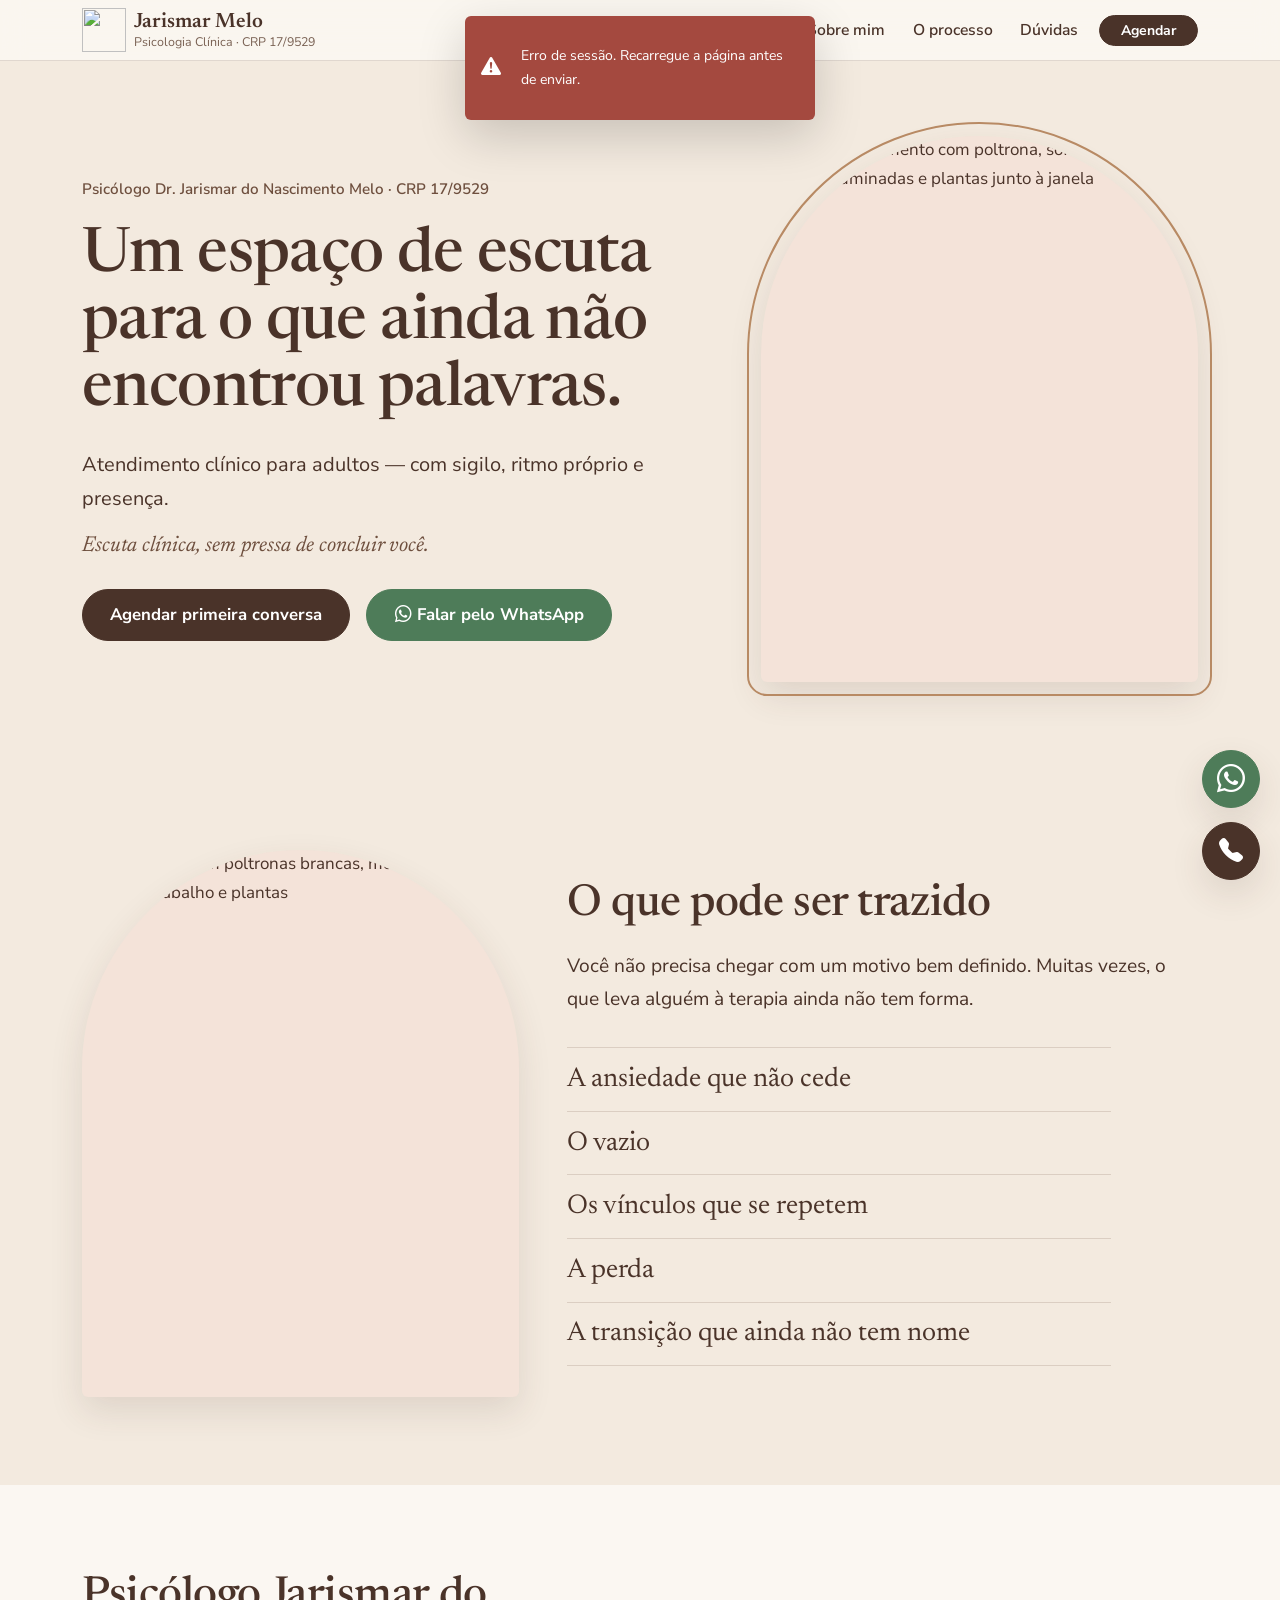
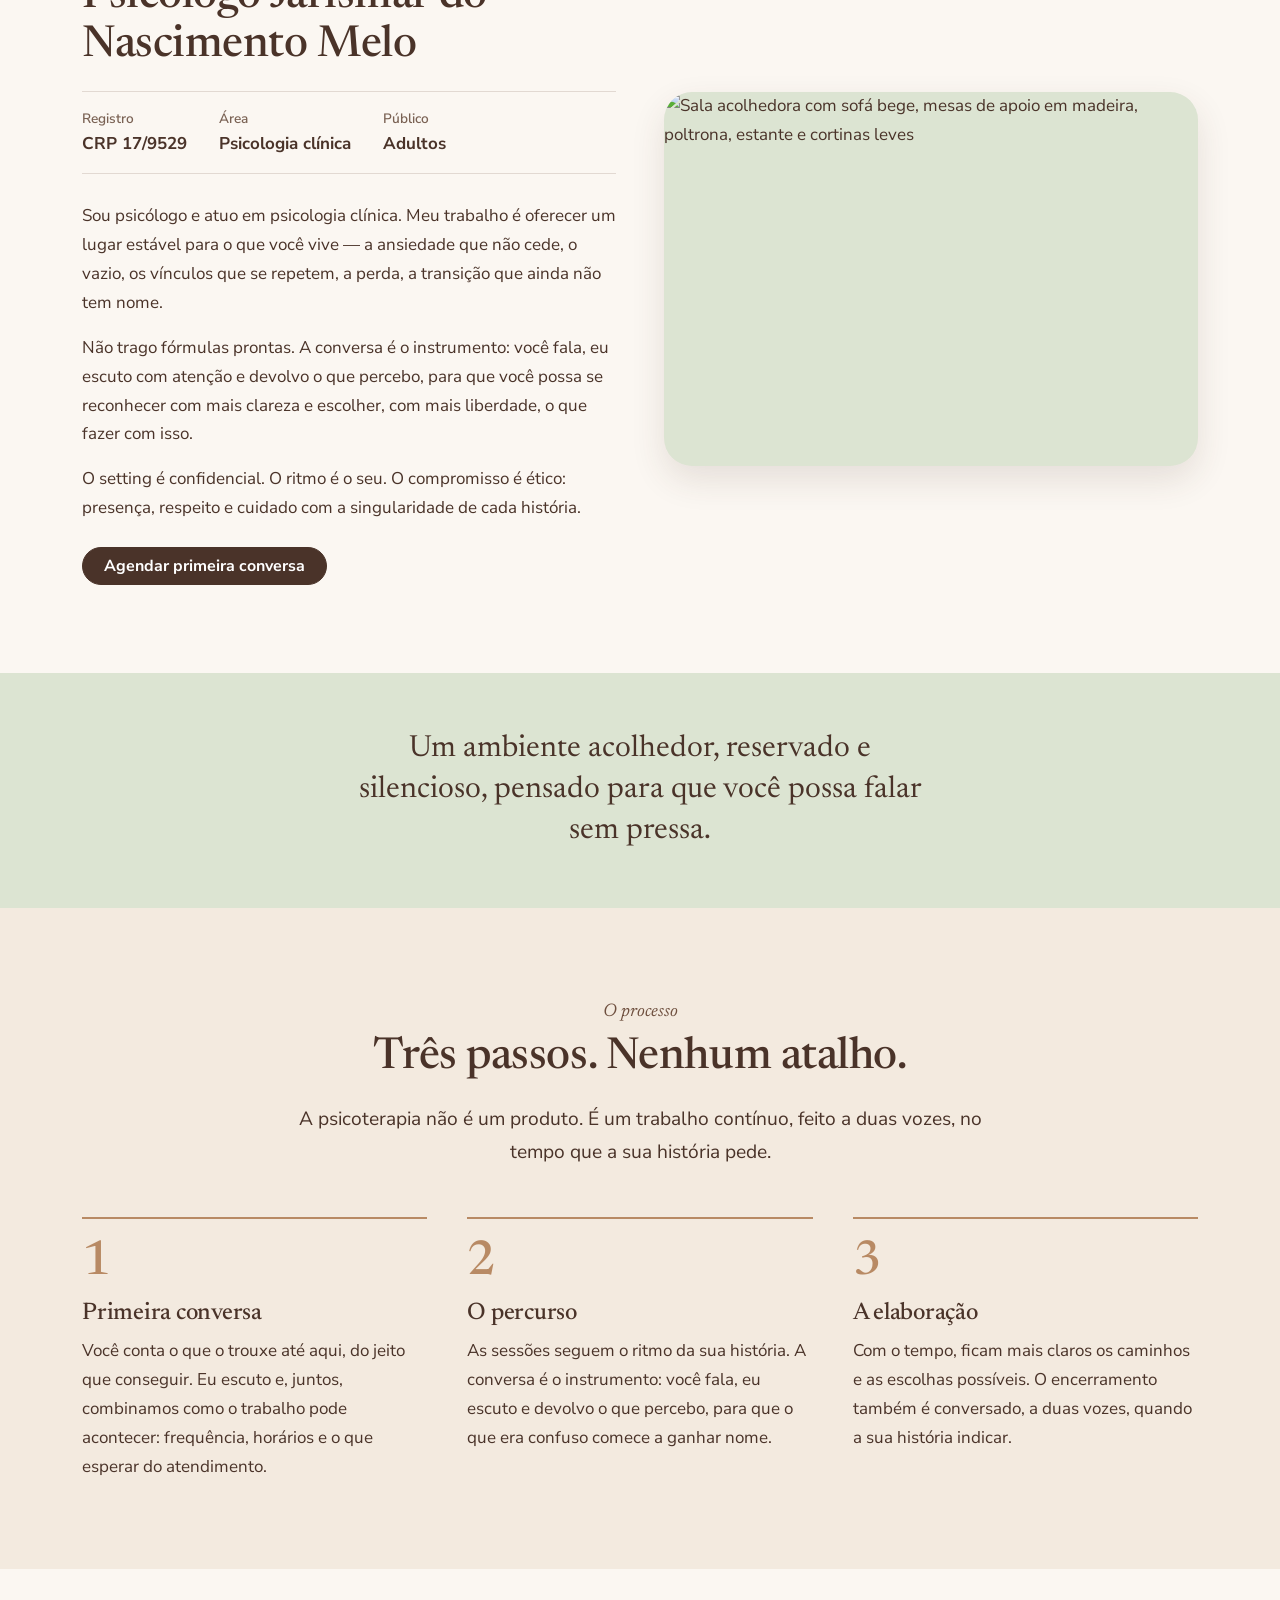
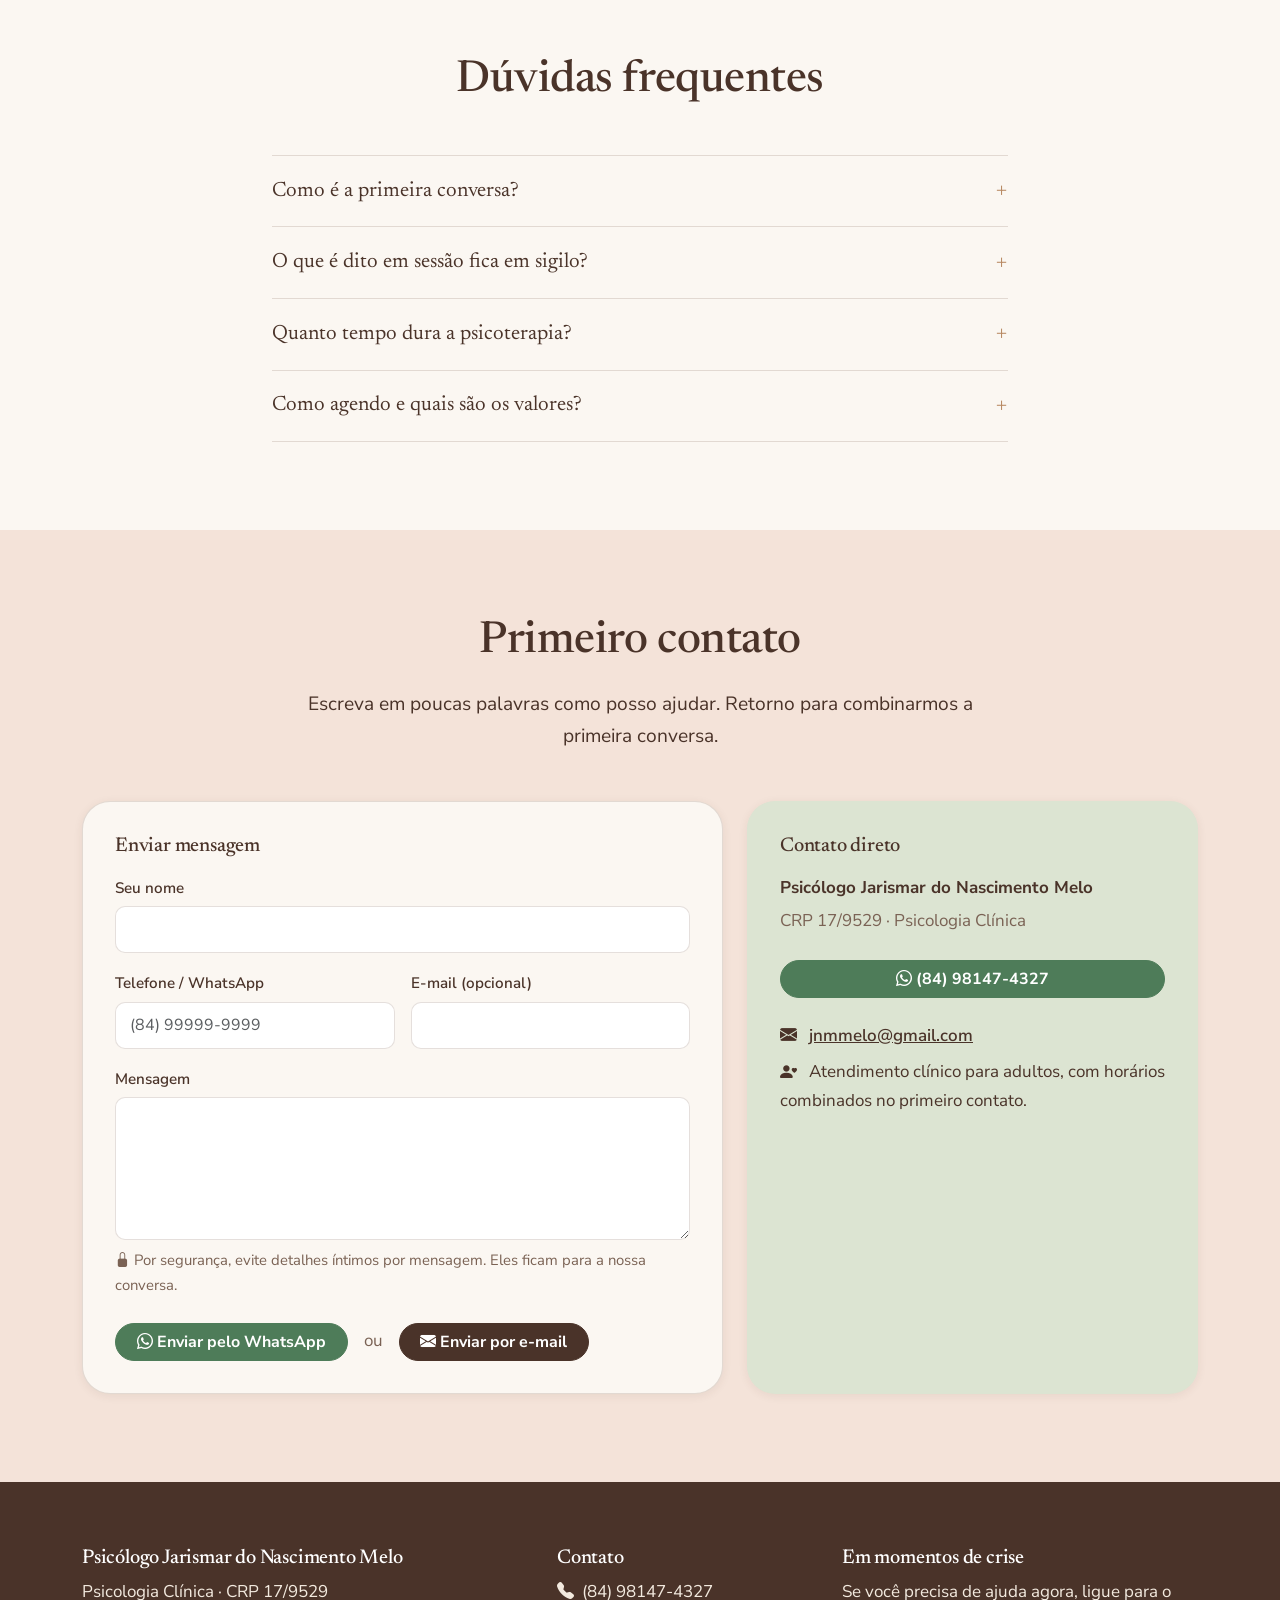
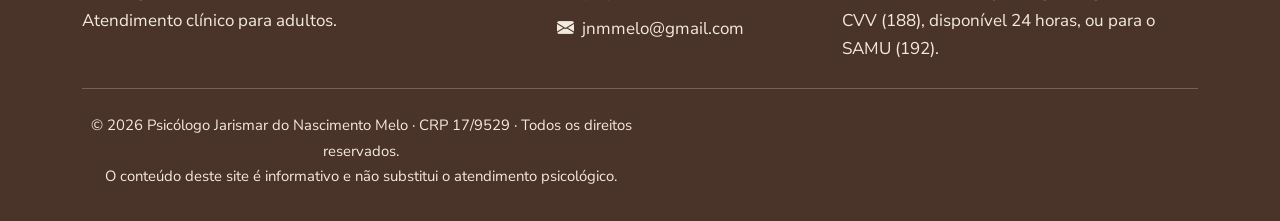
==== index.html @ db483c6d "Add files via upload" ====
<!DOCTYPE html>
<html lang="pt-br">
<head>
  <meta charset="UTF-8">
  <meta name="viewport" content="width=device-width, initial-scale=1.0">
  <script>document.documentElement.classList.add('js');</script>
  <title>Psicólogo Dr. Jarismar do Nascimento Melo | Psicologia Clínica · CRP 17/9529</title>
  <meta name="description" content="Psicologia clínica para adultos com o psicólogo Jarismar do Nascimento Melo (CRP 17/9529). Escuta com sigilo, ritmo próprio e presença. WhatsApp: (84) 98147-4327.">
  <meta name="robots" content="index, follow">
  <meta name="theme-color" content="#F6EEE4">
  <link rel="dns-prefetch" href="https://wa.me">

  <!-- Quando o domínio estiver definido, descomente e ajuste (a imagem Open Graph deve ser PNG/JPG):
  <link rel="canonical" href="https://SEU-DOMINIO.com.br/">
  <meta property="og:url" content="https://SEU-DOMINIO.com.br/">
  <meta property="og:image" content="https://SEU-DOMINIO.com.br/imagens/og-consultorio.png">
  <meta name="twitter:image" content="https://SEU-DOMINIO.com.br/imagens/og-consultorio.png">
  -->

  <!-- Ícones -->
  <link rel="icon" href="imagens/logo-psi.svg" type="image/svg+xml">
  <link rel="apple-touch-icon" href="imagens/logo-psi.png" sizes="180x180">

  <!-- Open Graph / Twitter -->
  <meta property="og:title" content="Psicólogo Dr. Jarismar do Nascimento Melo | Psicologia Clínica">
  <meta property="og:description" content="Um espaço de escuta para o que ainda não encontrou palavras. Atendimento clínico para adultos.">
  <meta property="og:image:alt" content="Sala de atendimento com duas poltronas e luz natural">
  <meta property="og:type" content="website">
  <meta property="og:site_name" content="Psicólogo Jarismar do Nascimento Melo">
  <meta property="og:locale" content="pt_BR">
  <meta name="twitter:card" content="summary_large_image">
  <meta name="twitter:title" content="Psicólogo Dr. Jarismar do Nascimento Melo | Psicologia Clínica">
  <meta name="twitter:description" content="Escuta clínica, sem pressa de concluir você. Atendimento para adultos.">

  <!-- Fontes e CSS -->
  <link rel="preconnect" href="https://cdn.jsdelivr.net" crossorigin>
  <link rel="preconnect" href="https://fonts.googleapis.com">
  <link rel="preconnect" href="https://fonts.gstatic.com" crossorigin>
  <link href="https://fonts.googleapis.com/css2?family=Newsreader:ital,opsz,wght@0,6..72,400;0,6..72,500;0,6..72,600;1,6..72,400;1,6..72,500&family=Nunito+Sans:wght@400;600;700&display=swap" rel="stylesheet">
  <link rel="preload" href="validacao.js" as="script">
  <link href="https://cdn.jsdelivr.net/npm/bootstrap@5.3.5/dist/css/bootstrap.min.css" rel="stylesheet">
  <link rel="stylesheet" href="https://cdn.jsdelivr.net/npm/bootstrap-icons@1.11.3/font/bootstrap-icons.min.css">
  <link rel="stylesheet" href="styles.css">

  <!-- Schema.org -->
  <script type="application/ld+json">
  {
    "@context": "https://schema.org",
    "@type": "ProfessionalService",
    "name": "Psicólogo Dr. Jarismar do Nascimento Melo",
    "description": "Psicologia clínica para adultos, com sigilo, ritmo próprio e presença.",
    "telephone": "+55-84-98147-4327",
    "email": "jnmmelo@gmail.com",
    "founder": {
      "@type": "Person",
      "name": "Jarismar do Nascimento Melo",
      "jobTitle": "Psicólogo clínico",
      "identifier": "CRP 17/9529"
    },
    "knowsAbout": ["Psicologia clínica", "Psicoterapia para adultos"]
  }
  </script>

  <!-- FAQPage: mantenha igual às perguntas visíveis na seção #duvidas -->
  <script type="application/ld+json">
  {
    "@context": "https://schema.org",
    "@type": "FAQPage",
    "mainEntity": [
      {
        "@type": "Question",
        "name": "Como é a primeira conversa?",
        "acceptedAnswer": { "@type": "Answer", "text": "É um encontro para você contar o que o trouxe até aqui, no seu ritmo. Juntos, combinamos como o trabalho pode acontecer: frequência, horários e o que esperar do atendimento." }
      },
      {
        "@type": "Question",
        "name": "O que é dito em sessão fica em sigilo?",
        "acceptedAnswer": { "@type": "Answer", "text": "Sim. O sigilo é um dever ético do psicólogo, regulado pelo Código de Ética Profissional do Psicólogo." }
      },
      {
        "@type": "Question",
        "name": "Quanto tempo dura a psicoterapia?",
        "acceptedAnswer": { "@type": "Answer", "text": "Não há prazo fixo. O processo segue o tempo que a sua história pede e o encerramento também é conversado entre nós." }
      },
      {
        "@type": "Question",
        "name": "Como agendo e quais são os valores?",
        "acceptedAnswer": { "@type": "Answer", "text": "Basta enviar uma mensagem pelo WhatsApp (84) 98147-4327 ou pelo formulário desta página. Horários e valores são combinados diretamente no primeiro contato." }
      }
    ]
  }
  </script>

  <style>
    /* CSS crítico mínimo para evitar flash antes do styles.css */
    body { margin: 0; font-family: 'Nunito Sans', system-ui, sans-serif; background: #FBF7F2; color: #4A3329; }
  </style>
</head>

<body>
  <a class="pular-conteudo" href="#conteudo">Pular para o conteúdo</a>

  <!-- Navbar -->
  <nav class="navbar navbar-expand-lg fixed-top barra">
    <div class="container">
      <a class="navbar-brand d-flex align-items-center gap-2" href="#home" aria-label="Início — Jarismar Melo, Psicologia Clínica">
        <img src="imagens/logo-psi.svg" alt="" width="44" height="44">
        <span class="marca">
          <span class="marca-nome">Jarismar Melo</span>
          <span class="marca-sub">Psicologia Clínica · CRP 17/9529</span>
        </span>
      </a>
      <button class="navbar-toggler" type="button" data-bs-toggle="collapse" data-bs-target="#nav"
              aria-controls="nav" aria-expanded="false" aria-label="Alternar navegação">
        <span class="navbar-toggler-icon"></span>
      </button>
      <div class="collapse navbar-collapse" id="nav">
        <ul class="navbar-nav ms-auto align-items-lg-center">
          <li class="nav-item"><a class="nav-link" href="#home">Início</a></li>
          <li class="nav-item"><a class="nav-link" href="#escuta">O que trazer</a></li>
          <li class="nav-item"><a class="nav-link" href="#sobre">Sobre mim</a></li>
          <li class="nav-item"><a class="nav-link" href="#processo">O processo</a></li>
          <li class="nav-item"><a class="nav-link" href="#duvidas">Dúvidas</a></li>
          <li class="nav-item ms-lg-2"><a class="btn btn-primary btn-sm" href="#contato">Agendar</a></li>
        </ul>
      </div>
    </div>
  </nav>

  <main id="conteudo">

    <!-- Hero -->
    <section id="home" class="hero">
      <div class="container">
        <div class="row align-items-center g-5">
          <div class="col-lg-7">
            <p class="hero-credito">Psicólogo Dr. Jarismar do Nascimento Melo · CRP 17/9529</p>
            <h1 class="hero-titulo">Um espaço de escuta para o que ainda não encontrou palavras.</h1>
            <p class="hero-sub">Atendimento clínico para adultos — com sigilo, ritmo próprio e presença.</p>
            <p class="hero-frase">Escuta clínica, sem pressa de concluir você.</p>
            <div class="d-flex flex-wrap gap-3 mt-4">
              <a href="#contato" class="btn btn-primary btn-lg">Agendar primeira conversa</a>
              <a href="https://wa.me/5584981474327?text=Ol%C3%A1%2C%20gostaria%20de%20agendar%20uma%20primeira%20conversa." target="_blank" rel="noopener noreferrer" class="btn btn-wa btn-lg">
                <i class="bi bi-whatsapp"></i> Falar pelo WhatsApp
              </a>
            </div>
          </div>
          <div class="col-lg-5">
            <div class="arco arco-hero">
              <img src="imagens/foto-sala.jpg" onerror="this.onerror=null;this.src='imagens/consultorio-sala.svg'" alt="Sala de atendimento com poltrona, sofá branco, estantes iluminadas e plantas junto à janela" width="798" height="1002" fetchpriority="high">
            </div>
          </div>
        </div>
      </div>
    </section>

    <!-- O que pode ser trazido -->
    <section id="escuta" class="secao secao-areia">
      <div class="container">
        <div class="row align-items-center g-5">
          <div class="col-lg-5 order-lg-1 order-2">
            <div class="arco arco-quadro">
              <img src="imagens/foto-detalhes.jpg" onerror="this.onerror=null;this.src='imagens/consultorio-detalhes.svg'" alt="Consultório com poltronas brancas, mesa de apoio, mesa de trabalho e plantas" width="798" height="1002" loading="lazy" decoding="async">
            </div>
          </div>
          <div class="col-lg-7 order-lg-2 order-1">
            <h2 class="titulo-secao">O que pode ser trazido</h2>
            <p class="texto-lead">Você não precisa chegar com um motivo bem definido. Muitas vezes, o que leva alguém à terapia ainda não tem forma.</p>
            <ul class="lista-escuta">
              <li>A ansiedade que não cede</li>
              <li>O vazio</li>
              <li>Os vínculos que se repetem</li>
              <li>A perda</li>
              <li>A transição que ainda não tem nome</li>
            </ul>
          </div>
        </div>
      </div>
    </section>

    <!-- Sobre -->
    <section id="sobre" class="secao">
      <div class="container">
        <div class="row align-items-center g-5">
          <div class="col-lg-6">
            <h2 class="titulo-secao">Psicólogo Jarismar do Nascimento Melo</h2>
            <dl class="ficha">
              <div><dt>Registro</dt><dd>CRP 17/9529</dd></div>
              <div><dt>Área</dt><dd>Psicologia clínica</dd></div>
              <div><dt>Público</dt><dd>Adultos</dd></div>
            </dl>
            <p>Sou psicólogo e atuo em psicologia clínica. Meu trabalho é oferecer um lugar estável para o que você vive — a ansiedade que não cede, o vazio, os vínculos que se repetem, a perda, a transição que ainda não tem nome.</p>
            <p>Não trago fórmulas prontas. A conversa é o instrumento: você fala, eu escuto com atenção e devolvo o que percebo, para que você possa se reconhecer com mais clareza e escolher, com mais liberdade, o que fazer com isso.</p>
            <p>O setting é confidencial. O ritmo é o seu. O compromisso é ético: presença, respeito e cuidado com a singularidade de cada história.</p>
            <div class="d-flex flex-wrap gap-2 mt-4">
              <a href="#contato" class="btn btn-primary">Agendar primeira conversa</a>
            </div>
          </div>
          <div class="col-lg-6">
            <figure class="moldura">
              <img src="imagens/foto-poltronas.jpg" onerror="this.onerror=null;this.src='imagens/consultorio-poltronas.svg'" alt="Sala acolhedora com sofá bege, mesas de apoio em madeira, poltrona, estante e cortinas leves" width="1276" height="960" loading="lazy" decoding="async">
            </figure>
          </div>
        </div>
      </div>
    </section>

    <!-- O espaço -->
    <section id="espaco" class="espaco" aria-label="O espaço de atendimento">
      <div class="container">
        <p>Um ambiente acolhedor, reservado e silencioso, pensado para que você possa falar sem pressa.</p>
      </div>
    </section>

    <!-- Processo -->
    <section id="processo" class="secao secao-areia">
      <div class="container">
        <div class="cabecalho-secao reveal">
          <p class="sobretitulo">O processo</p>
          <h2 class="titulo-secao">Três passos. Nenhum atalho.</h2>
          <p class="texto-lead">A psicoterapia não é um produto. É um trabalho contínuo, feito a duas vozes, no tempo que a sua história pede.</p>
        </div>
        <ol class="passos">
          <li>
            <h3>Primeira conversa</h3>
            <p>Você conta o que o trouxe até aqui, do jeito que conseguir. Eu escuto e, juntos, combinamos como o trabalho pode acontecer: frequência, horários e o que esperar do atendimento.</p>
          </li>
          <li>
            <h3>O percurso</h3>
            <p>As sessões seguem o ritmo da sua história. A conversa é o instrumento: você fala, eu escuto e devolvo o que percebo, para que o que era confuso comece a ganhar nome.</p>
          </li>
          <li>
            <h3>A elaboração</h3>
            <p>Com o tempo, ficam mais claros os caminhos e as escolhas possíveis. O encerramento também é conversado, a duas vozes, quando a sua história indicar.</p>
          </li>
        </ol>
      </div>
    </section>

    <!-- Dúvidas -->
    <section id="duvidas" class="secao">
      <div class="container">
        <div class="cabecalho-secao reveal">
          <h2 class="titulo-secao">Dúvidas frequentes</h2>
        </div>
        <div class="faq">
          <details>
            <summary>Como é a primeira conversa?</summary>
            <p>É um encontro para você contar o que o trouxe até aqui, no seu ritmo. Juntos, combinamos como o trabalho pode acontecer: frequência, horários e o que esperar do atendimento.</p>
          </details>
          <details>
            <summary>O que é dito em sessão fica em sigilo?</summary>
            <p>Sim. O sigilo é um dever ético do psicólogo, regulado pelo Código de Ética Profissional do Psicólogo.</p>
          </details>
          <details>
            <summary>Quanto tempo dura a psicoterapia?</summary>
            <p>Não há prazo fixo. O processo segue o tempo que a sua história pede e o encerramento também é conversado entre nós.</p>
          </details>
          <details>
            <summary>Como agendo e quais são os valores?</summary>
            <p>Basta enviar uma mensagem pelo WhatsApp (84) 98147-4327 ou pelo formulário desta página. Horários e valores são combinados diretamente no primeiro contato.</p>
          </details>
        </div>
      </div>
    </section>

    <!-- Contato -->
    <section id="contato" class="secao secao-rosa">
      <div class="container">
        <div class="cabecalho-secao reveal">
          <h2 class="titulo-secao">Primeiro contato</h2>
          <p class="texto-lead">Escreva em poucas palavras como posso ajudar. Retorno para combinarmos a primeira conversa.</p>
        </div>

        <div class="row g-4 justify-content-center">
          <div class="col-lg-7">
            <div class="painel">
              <h3 class="h5 mb-3">Enviar mensagem</h3>
              <form id="contatoForm" action="envia.php" method="POST" onsubmit="return validarContato();">
                <input type="hidden" name="csrf_token" id="csrf_token">

                <label for="nome" class="form-label">Seu nome</label>
                <input type="text" name="nome" id="nome" class="form-control mb-3" autocomplete="name" required>

                <div class="row g-3 mb-3">
                  <div class="col-md-6">
                    <label for="telefone" class="form-label">Telefone / WhatsApp</label>
                    <input type="tel" name="telefone" id="telefone" class="form-control" placeholder="(84) 99999-9999" maxlength="15" inputmode="numeric" autocomplete="tel">
                  </div>
                  <div class="col-md-6">
                    <label for="email" class="form-label">E-mail (opcional)</label>
                    <input type="email" name="email" id="email" class="form-control" autocomplete="email">
                  </div>
                </div>

                <label for="mensagem" class="form-label">Mensagem</label>
                <textarea name="mensagem" id="mensagem" class="form-control mb-2" rows="5" required aria-describedby="aviso-sigilo"></textarea>
                <p id="aviso-sigilo" class="form-text mb-4"><i class="bi bi-lock-fill me-1"></i>Por segurança, evite detalhes íntimos por mensagem. Eles ficam para a nossa conversa.</p>

                <div class="d-flex flex-wrap align-items-center gap-3">
                  <button type="button" class="btn btn-wa" onclick="enviarWhatsApp()">
                    <i class="bi bi-whatsapp"></i> Enviar pelo WhatsApp
                  </button>
                  <span class="text-muted">ou</span>
                  <button type="submit" class="btn btn-primary">
                    <i class="bi bi-envelope-fill"></i> Enviar por e-mail
                  </button>
                </div>
              </form>
            </div>
          </div>

          <div class="col-lg-5">
            <div class="painel painel-contato h-100">
              <h3 class="h5 mb-3">Contato direto</h3>
              <p class="mb-1"><strong>Psicólogo Jarismar do Nascimento Melo</strong></p>
              <p class="text-muted mb-4">CRP 17/9529 · Psicologia Clínica</p>

              <div class="d-grid gap-2 mb-4">
                <a href="https://wa.me/5584981474327" target="_blank" rel="noopener noreferrer" class="btn btn-wa">
                  <i class="bi bi-whatsapp"></i> (84) 98147-4327
                </a>
              </div>

              <p class="mb-2">
                <i class="bi bi-envelope-fill me-2"></i>
                <a href="mailto:jnmmelo@gmail.com" class="link-discreto">jnmmelo@gmail.com</a>
              </p>
              <p class="mb-0">
                <i class="bi bi-person-heart me-2"></i>
                Atendimento clínico para adultos, com horários combinados no primeiro contato.
              </p>
            </div>
          </div>
        </div>
      </div>
    </section>
  </main>

  <!-- Botões flutuantes -->
  <div class="floating-buttons">
    <a href="https://wa.me/5584981474327" class="btn btn-wa btn-float" title="Fale pelo WhatsApp" aria-label="Abrir WhatsApp" target="_blank" rel="noopener noreferrer">
      <i class="bi bi-whatsapp fs-3"></i>
    </a>
    <a href="tel:+5584981474327" class="btn btn-primary btn-float" title="Ligar agora" aria-label="Fazer ligação">
      <i class="bi bi-telephone-fill fs-4"></i>
    </a>
  </div>

  <!-- Rodapé -->
  <footer class="bg-footer">
    <div class="container">
      <div class="row g-4">
        <div class="col-md-5">
          <h3 class="h5">Psicólogo Jarismar do Nascimento Melo</h3>
          <p class="mb-0">Psicologia Clínica · CRP 17/9529<br>Atendimento clínico para adultos.</p>
        </div>
        <div class="col-md-3">
          <h3 class="h5">Contato</h3>
          <p class="mb-2"><i class="bi bi-telephone-fill me-2"></i><a href="tel:+5584981474327">(84) 98147-4327</a></p>
          <p class="mb-0"><i class="bi bi-envelope-fill me-2"></i><a href="mailto:jnmmelo@gmail.com">jnmmelo@gmail.com</a></p>
        </div>
        <div class="col-md-4">
          <h3 class="h5">Em momentos de crise</h3>
          <p class="mb-0">Se você precisa de ajuda agora, ligue para o CVV (188), disponível 24 horas, ou para o SAMU (192).</p>
        </div>
      </div>
      <hr class="my-4">
      <p class="text-center mb-0 small">&copy; 2026 Psicólogo Jarismar do Nascimento Melo · CRP 17/9529 · Todos os direitos reservados.<br>O conteúdo deste site é informativo e não substitui o atendimento psicológico.</p>
    </div>
  </footer>

  <script src="https://cdn.jsdelivr.net/npm/bootstrap@5.3.5/dist/js/bootstrap.bundle.min.js" defer></script>
  <script src="validacao.js" defer></script>
</body>
</html>
---- styles.css ----
/* =====================================================
   PSICÓLOGO JARISMAR DO NASCIMENTO MELO — Psicologia Clínica
   Paleta: tons pastel (leite, areia, rosé, sálvia, névoa) e marrons (cacau, café, caramelo).
   Tipografia: Newsreader (títulos) + Nunito Sans (texto).
   Acessibilidade: foco visível, contraste AA, prefers-reduced-motion.
===================================================== */

:root {
  /* Pastéis */
  --leite: #FBF7F2;
  --areia: #F3EADF;
  --rosa: #F4E3D9;
  --rosa-forte: #EBCFC6;
  --salvia: #DCE4D2;
  --salvia-forte: #B7C7AB;
  --nevoa: #D6E1E4;
  /* Marrons */
  --cacau: #4A3329;
  --cafe: #6E4F3E;
  --caramelo: #B88A64;
  --madeira: #D9BFA9;

  --ink: #4A3329;
  --ink-soft: #7A6254;
  --line: rgba(110, 79, 62, 0.18);
  --whats: #4E7C59;
  --whats-strong: #3F6649;

  --radius-sm: 10px;
  --radius-md: 18px;
  --radius-lg: 28px;
  --radius-pill: 999px;

  --shadow-sm: 0 2px 10px rgba(74, 51, 41, 0.08);
  --shadow-md: 0 14px 34px rgba(74, 51, 41, 0.12);

  --transition: 0.25s cubic-bezier(0.4, 0, 0.2, 1);

  --font-display: 'Newsreader', 'Georgia', serif;
  --font-body: 'Nunito Sans', system-ui, -apple-system, 'Segoe UI', Roboto, sans-serif;

  /* Variáveis do Bootstrap alinhadas à paleta (toasts, badges, links) */
  --bs-primary: #6E4F3E;
  --bs-primary-rgb: 110, 79, 62;
  --bs-success: #4E7C59;
  --bs-success-rgb: 78, 124, 89;
  --bs-danger: #A4493F;
  --bs-danger-rgb: 164, 73, 63;
  --bs-body-font-family: var(--font-body);
  --bs-body-color: var(--ink);
  --bs-body-bg: var(--leite);
}

* { box-sizing: border-box; }
html { scroll-behavior: smooth; font-size: 16px; scroll-padding-top: 84px; }

body {
  font-family: var(--font-body);
  font-size: 1.0625rem;
  line-height: 1.7;
  color: var(--ink);
  background: var(--leite);
  -webkit-font-smoothing: antialiased;
}

h1, h2, h3, .h4, .h5 {
  font-family: var(--font-display);
  font-weight: 500;
  letter-spacing: -0.01em;
  color: var(--cacau);
}

p { max-width: 62ch; }
.text-muted { color: var(--ink-soft) !important; }

a { color: var(--cafe); }
a:hover { color: var(--cacau); }

a:focus-visible, button:focus-visible, input:focus-visible, textarea:focus-visible, summary:focus-visible {
  outline: 3px solid var(--caramelo);
  outline-offset: 3px;
  border-radius: 6px;
}

.pular-conteudo {
  position: absolute; left: 12px; top: -60px; z-index: 2000;
  background: var(--cacau); color: #fff; padding: 0.6rem 1rem; border-radius: var(--radius-sm);
  transition: top var(--transition);
}
.pular-conteudo:focus { top: 12px; color: #fff; }

/* =====================================================
   NAVBAR
===================================================== */
.barra {
  background: rgba(251, 247, 242, 0.88);
  backdrop-filter: blur(12px);
  -webkit-backdrop-filter: blur(12px);
  border-bottom: 1px solid var(--line);
}
.navbar-brand { padding: 0; }
.marca { display: flex; flex-direction: column; line-height: 1.15; }
.marca-nome { font-family: var(--font-display); font-weight: 600; font-size: 1.3rem; color: var(--cacau); }
.marca-sub { font-size: 0.78rem; color: var(--ink-soft); }

.nav-link {
  color: var(--cacau);
  font-weight: 600;
  font-size: 0.98rem;
  padding: 0.5rem 0.85rem !important;
  border-radius: var(--radius-pill);
  transition: background-color var(--transition), color var(--transition);
}
.nav-link:hover, .nav-link:focus { background: var(--rosa); color: var(--cacau); }

.navbar-toggler { border-color: var(--line); }
@media (max-width: 991px) {
  .navbar-collapse {
    background: var(--leite);
    border: 1px solid var(--line);
    border-radius: var(--radius-md);
    margin-top: 0.75rem;
    padding: 0.75rem 1rem 1rem;
  }
}

/* =====================================================
   BOTÕES
===================================================== */
.btn {
  border-radius: var(--radius-pill);
  font-weight: 700;
  padding-inline: 1.3rem;
  transition: background-color var(--transition), border-color var(--transition), box-shadow var(--transition);
}
.btn-lg { padding: 0.8rem 1.7rem; font-size: 1.05rem; }

.btn-primary {
  --bs-btn-bg: var(--cacau);
  --bs-btn-border-color: var(--cacau);
  --bs-btn-hover-bg: var(--cafe);
  --bs-btn-hover-border-color: var(--cafe);
  --bs-btn-active-bg: var(--cafe);
  --bs-btn-active-border-color: var(--cafe);
  --bs-btn-color: #fff;
  --bs-btn-hover-color: #fff;
  --bs-btn-active-color: #fff;
  --bs-btn-focus-shadow-rgb: 184, 138, 100;
}
.btn-wa {
  --bs-btn-bg: var(--whats);
  --bs-btn-border-color: var(--whats);
  --bs-btn-hover-bg: var(--whats-strong);
  --bs-btn-hover-border-color: var(--whats-strong);
  --bs-btn-active-bg: var(--whats-strong);
  --bs-btn-active-border-color: var(--whats-strong);
  --bs-btn-color: #fff;
  --bs-btn-hover-color: #fff;
  --bs-btn-active-color: #fff;
  --bs-btn-focus-shadow-rgb: 78, 124, 89;
}

/* =====================================================
   HERO
===================================================== */
.hero {
  background: var(--areia);
  padding: 8.5rem 0 5rem;
}
.hero-credito { font-size: 0.95rem; font-weight: 600; color: var(--cafe); margin-bottom: 1.25rem; }
.hero-titulo {
  font-size: clamp(2.4rem, 3.6vw + 1rem, 4.1rem);
  line-height: 1.08;
  font-weight: 500;
  max-width: 17ch;
  margin-bottom: 1.5rem;
}
.hero-sub { font-size: 1.25rem; color: var(--ink); margin-bottom: 0.75rem; }
.hero-frase {
  font-family: var(--font-display);
  font-style: italic;
  font-size: 1.35rem;
  color: var(--cafe);
  margin-bottom: 0;
}

/* Moldura em arco — motivo do projeto (porta, janela, acolhimento) */
.arco {
  position: relative;
  border-radius: 999px 999px var(--radius-lg) var(--radius-lg);
  overflow: hidden;
  box-shadow: var(--shadow-md);
  background: var(--rosa);
}
.arco img { display: block; width: 100%; height: 100%; object-fit: cover; }
.arco-hero { aspect-ratio: 4 / 5; max-width: 460px; margin-inline: auto; outline: 2px solid var(--caramelo); outline-offset: 12px; }
.arco-quadro { aspect-ratio: 4 / 5; max-width: 440px; margin-inline: auto; }

/* =====================================================
   SEÇÕES
===================================================== */
.secao { padding: 5.5rem 0; }
.secao-areia { background: var(--areia); }
.secao-rosa { background: var(--rosa); }

.titulo-secao { font-size: clamp(1.9rem, 2.2vw + 1rem, 2.8rem); line-height: 1.12; margin-bottom: 1.25rem; }
.sobretitulo { font-family: var(--font-display); font-style: italic; font-size: 1.15rem; color: var(--cafe); margin-bottom: 0.4rem; }
.texto-lead { font-size: 1.2rem; color: var(--ink); }
.cabecalho-secao { max-width: 44rem; margin: 0 auto 3rem; text-align: center; }
.cabecalho-secao p { margin-inline: auto; }

/* Lista "O que pode ser trazido" */
.lista-escuta { list-style: none; padding: 0; margin: 2rem 0 0; max-width: 34rem; }
.lista-escuta li {
  font-family: var(--font-display);
  font-size: clamp(1.3rem, 1vw + 1rem, 1.7rem);
  line-height: 1.3;
  padding: 0.85rem 0;
  border-top: 1px solid var(--line);
}
.lista-escuta li:last-child { border-bottom: 1px solid var(--line); }

/* Ficha profissional (Sobre) */
.ficha { display: flex; flex-wrap: wrap; gap: 0.5rem 2rem; margin: 0 0 1.75rem; padding: 0.9rem 0; border-block: 1px solid var(--line); }
.ficha dt { font-size: 0.85rem; font-weight: 600; color: var(--ink-soft); }
.ficha dd { margin: 0; font-weight: 700; color: var(--cacau); }

.moldura { margin: 0; border-radius: var(--radius-lg); overflow: hidden; box-shadow: var(--shadow-md); background: var(--salvia); }
.moldura { aspect-ratio: 10 / 7; }
.moldura img { display: block; width: 100%; height: 100%; object-fit: cover; }

/* Faixa de frase "O espaço" */
.espaco { background: var(--salvia); padding: 3.5rem 0; text-align: center; }
.espaco p {
  margin: 0 auto;
  max-width: 34ch;
  font-family: var(--font-display);
  font-size: clamp(1.4rem, 1.2vw + 1rem, 1.9rem);
  line-height: 1.35;
  color: var(--cacau);
}

/* Processo: sequência real, por isso numerada */
.passos {
  list-style: none; counter-reset: passo; padding: 0; margin: 0;
  display: grid; grid-template-columns: repeat(3, 1fr); gap: 2.5rem;
}
.passos li { counter-increment: passo; padding-top: 1.25rem; border-top: 2px solid var(--caramelo); }
.passos li::before {
  content: counter(passo);
  display: block;
  font-family: var(--font-display);
  font-size: 3rem; line-height: 1; font-weight: 500;
  color: var(--caramelo);
  margin-bottom: 0.75rem;
}
.passos h3 { font-size: 1.5rem; margin-bottom: 0.6rem; }
.passos p { margin: 0; }

/* Dúvidas */
.faq { max-width: 46rem; margin: 0 auto; }
.faq details { border-top: 1px solid var(--line); padding: 1.1rem 0; }
.faq details:last-child { border-bottom: 1px solid var(--line); }
.faq summary {
  cursor: pointer; list-style: none;
  font-family: var(--font-display); font-size: 1.3rem; color: var(--cacau);
  display: flex; justify-content: space-between; align-items: center; gap: 1rem;
}
.faq summary::-webkit-details-marker { display: none; }
.faq summary::after { content: '+'; font-size: 1.6rem; line-height: 1; color: var(--caramelo); transition: transform var(--transition); }
.faq details[open] summary::after { transform: rotate(45deg); }
.faq details p { margin: 0.8rem 0 0; color: var(--ink); }

/* Contato */
.painel {
  background: var(--leite);
  border: 1px solid var(--line);
  border-radius: var(--radius-lg);
  padding: 2rem;
  box-shadow: var(--shadow-sm);
}
.painel-contato { background: var(--salvia); border-color: transparent; }
.form-label { font-weight: 600; font-size: 0.95rem; margin-bottom: 0.3rem; }
.form-control {
  border-radius: var(--radius-sm);
  border: 1.5px solid var(--line);
  background: #fff;
  color: var(--ink);
  padding: 0.65rem 0.9rem;
}
.form-control:focus { border-color: var(--caramelo); box-shadow: 0 0 0 4px rgba(184, 138, 100, 0.22); }
.form-text { color: var(--ink-soft); }
.link-discreto { color: var(--cacau); font-weight: 600; }

/* =====================================================
   RODAPÉ
===================================================== */
.bg-footer { background: var(--cacau); color: #F3EADF; padding: 4rem 0 2rem; }
.bg-footer h3 { color: #fff; font-family: var(--font-display); }
.bg-footer a { color: #F3EADF; text-decoration: none; }
.bg-footer a:hover { color: #fff; text-decoration: underline; }
.bg-footer hr { border-color: rgba(243, 234, 223, 0.25); opacity: 1; }

/* =====================================================
   BOTÕES FLUTUANTES
===================================================== */
.floating-buttons {
  position: fixed; right: 20px; bottom: max(20px, env(safe-area-inset-bottom));
  display: flex; flex-direction: column; gap: 14px; z-index: 1000;
}
.btn-float {
  width: 58px; height: 58px; border-radius: 50%; padding: 0;
  display: flex; align-items: center; justify-content: center;
  box-shadow: var(--shadow-md);
}

/* =====================================================
   REVELAÇÃO SUAVE — só no cabeçalho de seções
===================================================== */
@media (prefers-reduced-motion: no-preference) {
  .js .reveal { opacity: 0; transform: translateY(16px); transition: opacity 0.7s ease, transform 0.7s ease; }
  .js .reveal.is-visible { opacity: 1; transform: none; }
}
@media (prefers-reduced-motion: reduce) {
  html { scroll-behavior: auto; }
  *, *::before, *::after { animation-duration: 0.01ms !important; transition-duration: 0.01ms !important; }
}

/* =====================================================
   RESPONSIVIDADE
===================================================== */
@media (max-width: 991px) {
  .hero { padding: 7rem 0 3.5rem; }
  .secao { padding: 4rem 0; }
  .passos { grid-template-columns: 1fr; gap: 2rem; }
  .arco-hero { max-width: 380px; outline-offset: 8px; }
}
@media (max-width: 575px) {
  .marca-sub { display: none; }
  .painel { padding: 1.4rem; }
  .btn-float { width: 52px; height: 52px; }
  .floating-buttons { right: 14px; }
}
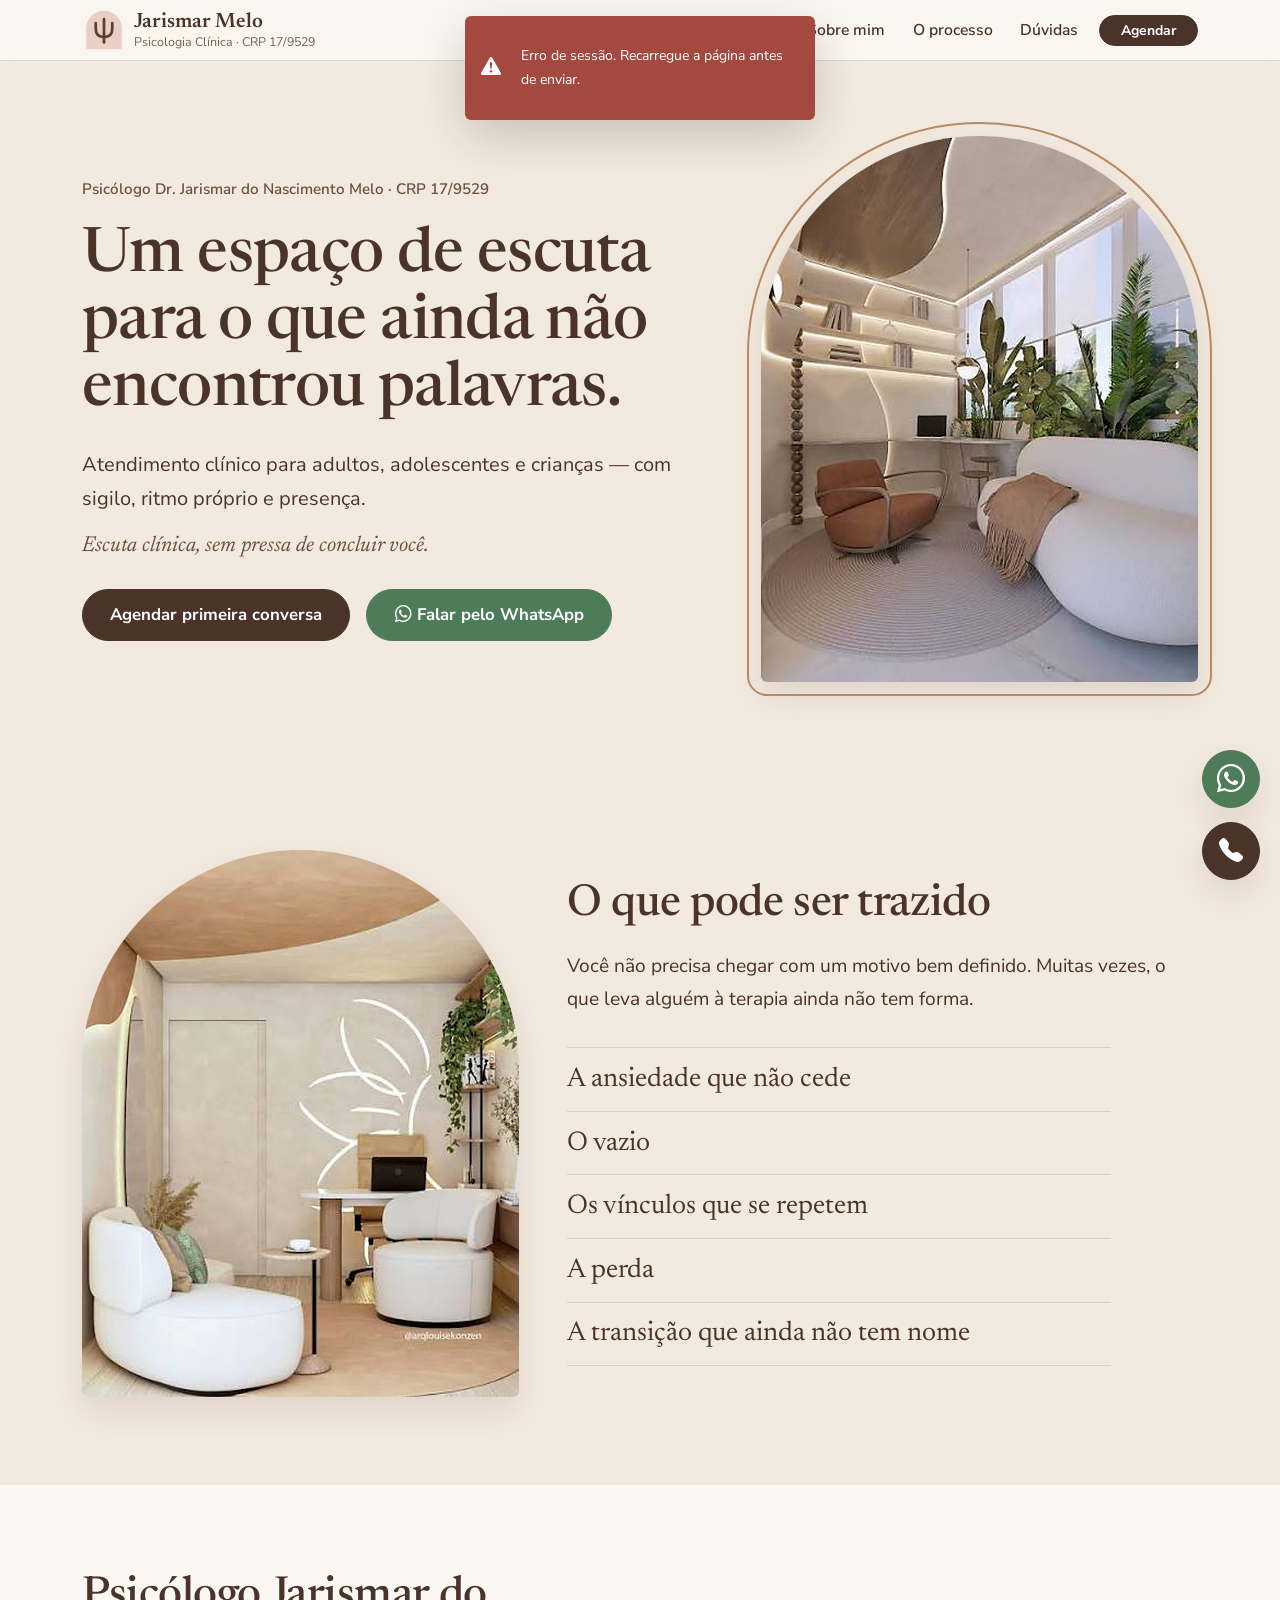
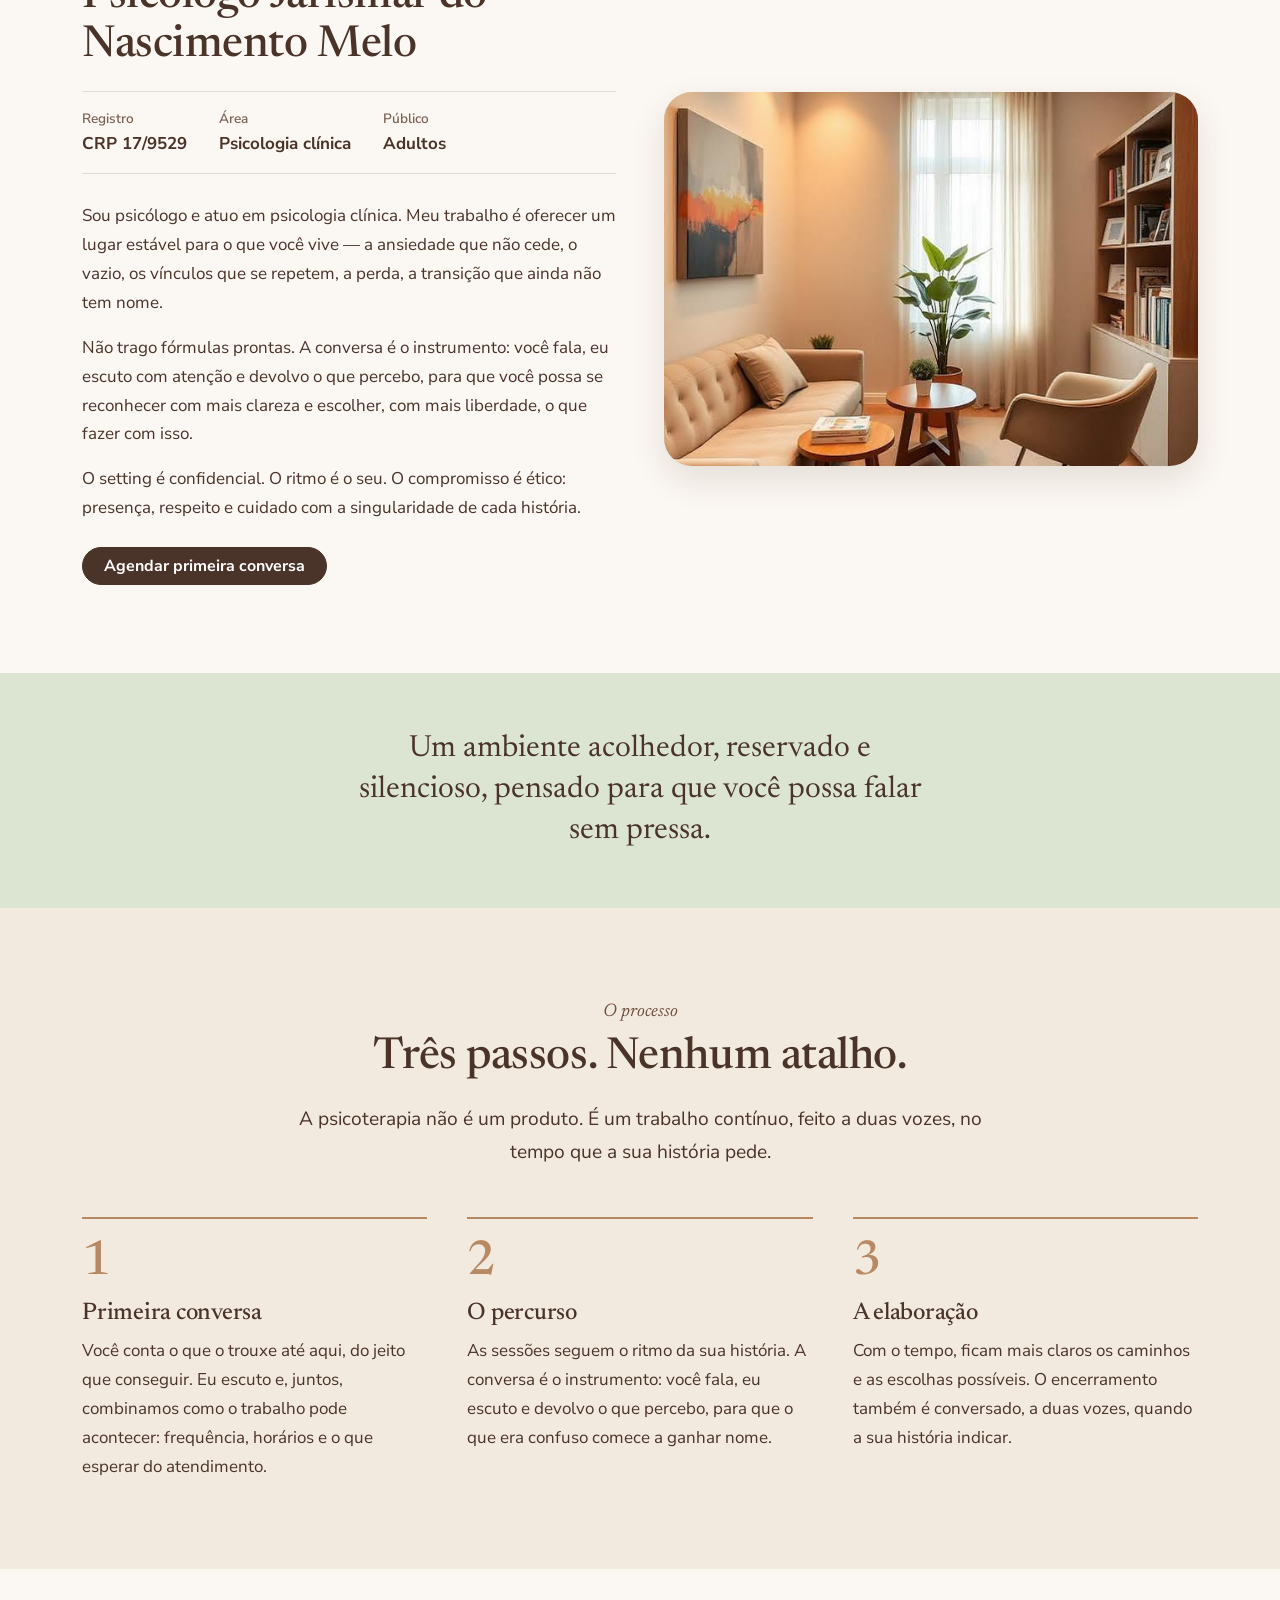
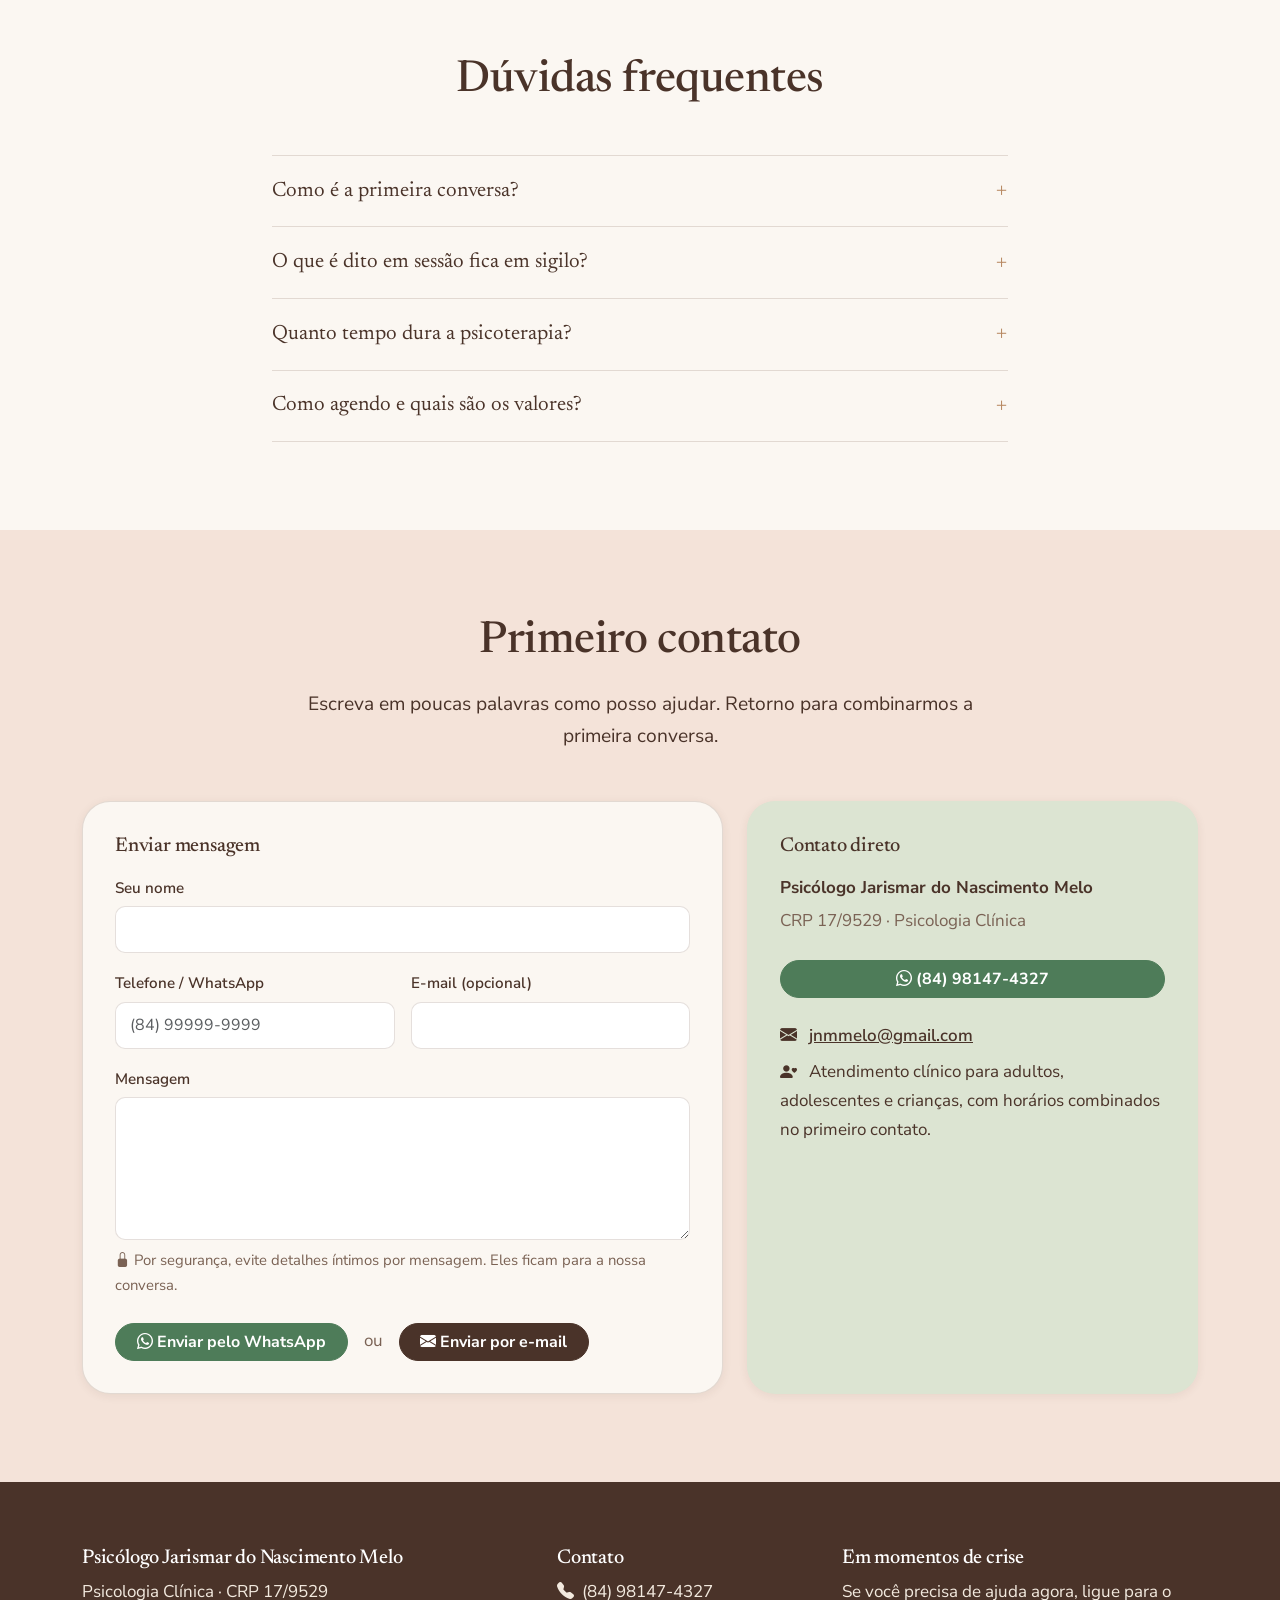
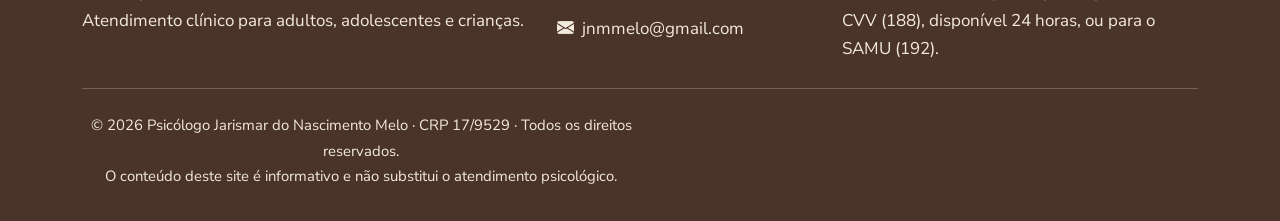
==== commit 8c486fa0: "versão final" ====
--- a/index.html
+++ b/index.html
@@ -23,7 +23,7 @@
 
   <!-- Open Graph / Twitter -->
   <meta property="og:title" content="Psicólogo Dr. Jarismar do Nascimento Melo | Psicologia Clínica">
-  <meta property="og:description" content="Um espaço de escuta para o que ainda não encontrou palavras. Atendimento clínico para adultos.">
+  <meta property="og:description" content="Um espaço de escuta para o que ainda não encontrou palavras. Atendimento clínico para adultos, adolescentes e crianças.">
   <meta property="og:image:alt" content="Sala de atendimento com duas poltronas e luz natural">
   <meta property="og:type" content="website">
   <meta property="og:site_name" content="Psicólogo Jarismar do Nascimento Melo">
@@ -136,7 +136,7 @@
           <div class="col-lg-7">
             <p class="hero-credito">Psicólogo Dr. Jarismar do Nascimento Melo · CRP 17/9529</p>
             <h1 class="hero-titulo">Um espaço de escuta para o que ainda não encontrou palavras.</h1>
-            <p class="hero-sub">Atendimento clínico para adultos — com sigilo, ritmo próprio e presença.</p>
+            <p class="hero-sub">Atendimento clínico para adultos, adolescentes e crianças — com sigilo, ritmo próprio e presença.</p>
             <p class="hero-frase">Escuta clínica, sem pressa de concluir você.</p>
             <div class="d-flex flex-wrap gap-3 mt-4">
               <a href="#contato" class="btn btn-primary btn-lg">Agendar primeira conversa</a>
@@ -328,7 +328,7 @@
               </p>
               <p class="mb-0">
                 <i class="bi bi-person-heart me-2"></i>
-                Atendimento clínico para adultos, com horários combinados no primeiro contato.
+                Atendimento clínico para adultos, adolescentes e crianças, com horários combinados no primeiro contato.
               </p>
             </div>
           </div>
@@ -353,7 +353,7 @@
       <div class="row g-4">
         <div class="col-md-5">
           <h3 class="h5">Psicólogo Jarismar do Nascimento Melo</h3>
-          <p class="mb-0">Psicologia Clínica · CRP 17/9529<br>Atendimento clínico para adultos.</p>
+          <p class="mb-0">Psicologia Clínica · CRP 17/9529<br>Atendimento clínico para adultos, adolescentes e crianças.</p>
         </div>
         <div class="col-md-3">
           <h3 class="h5">Contato</h3>
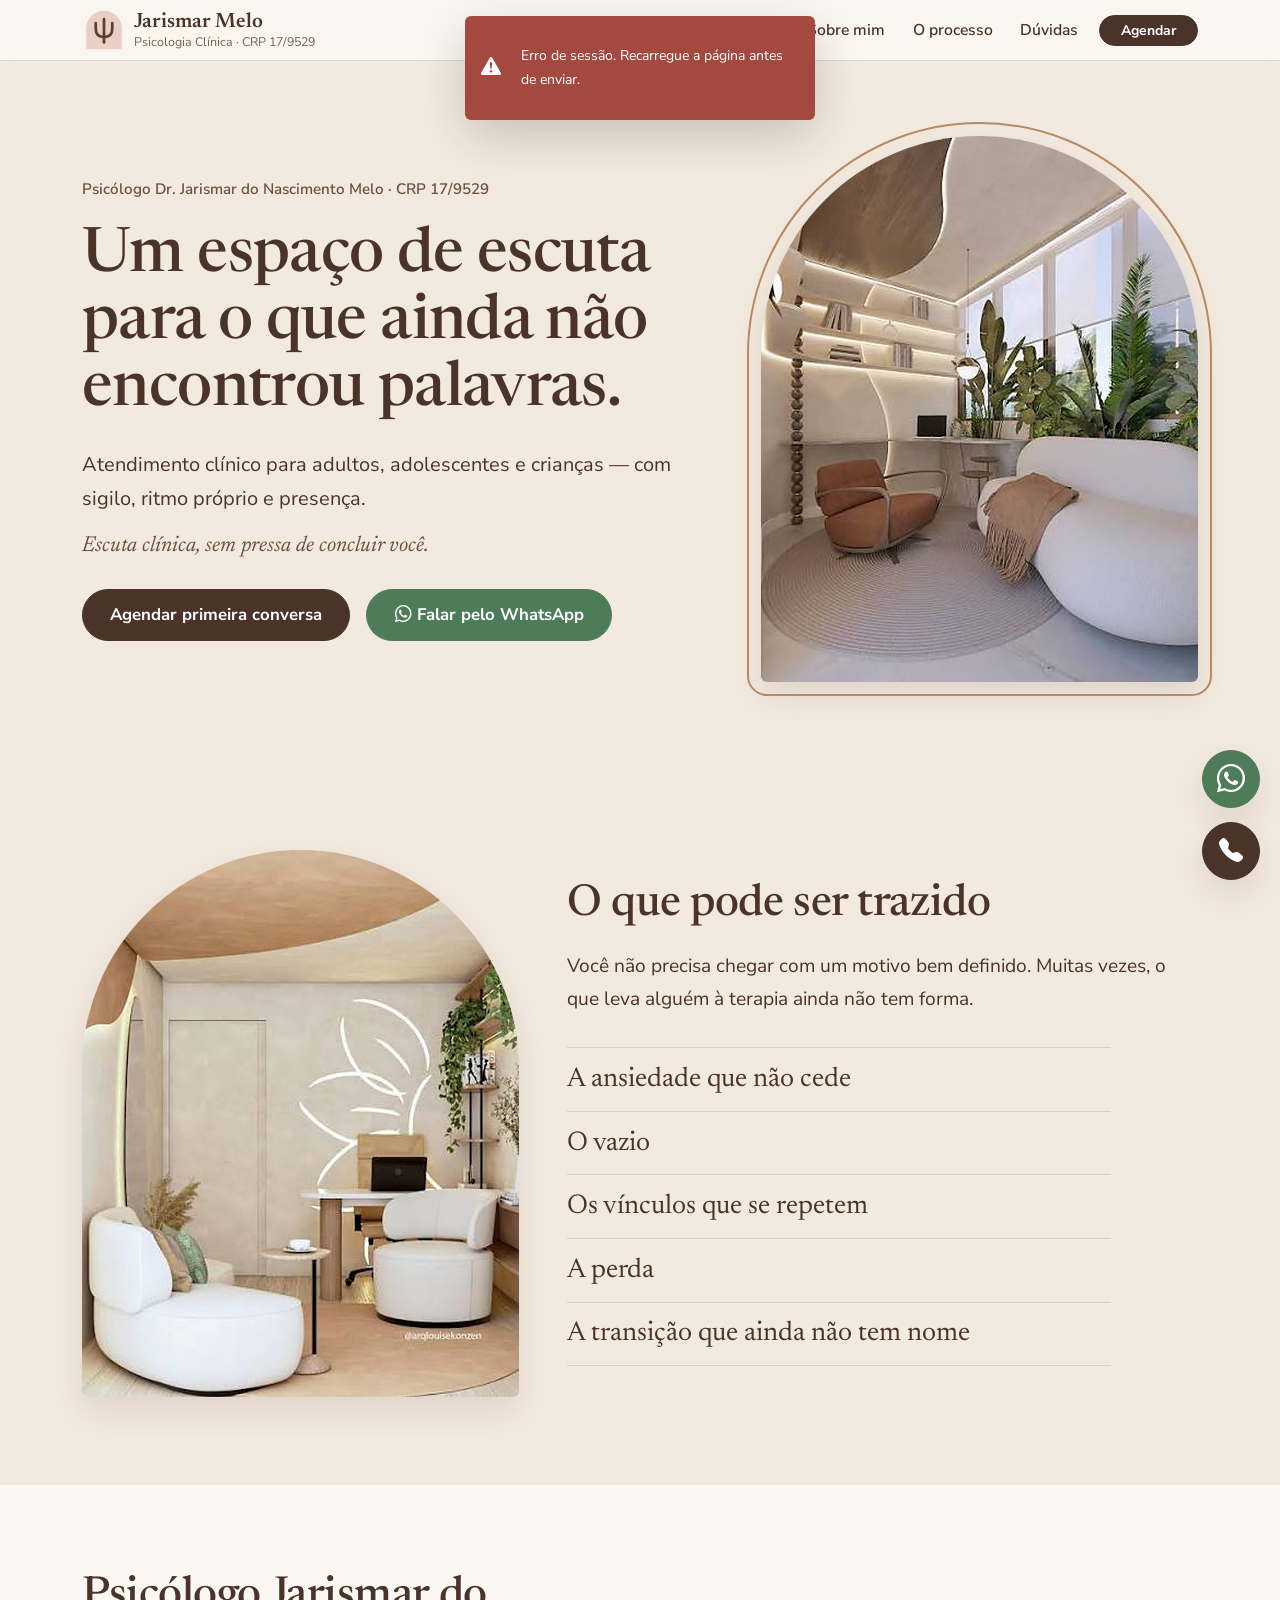
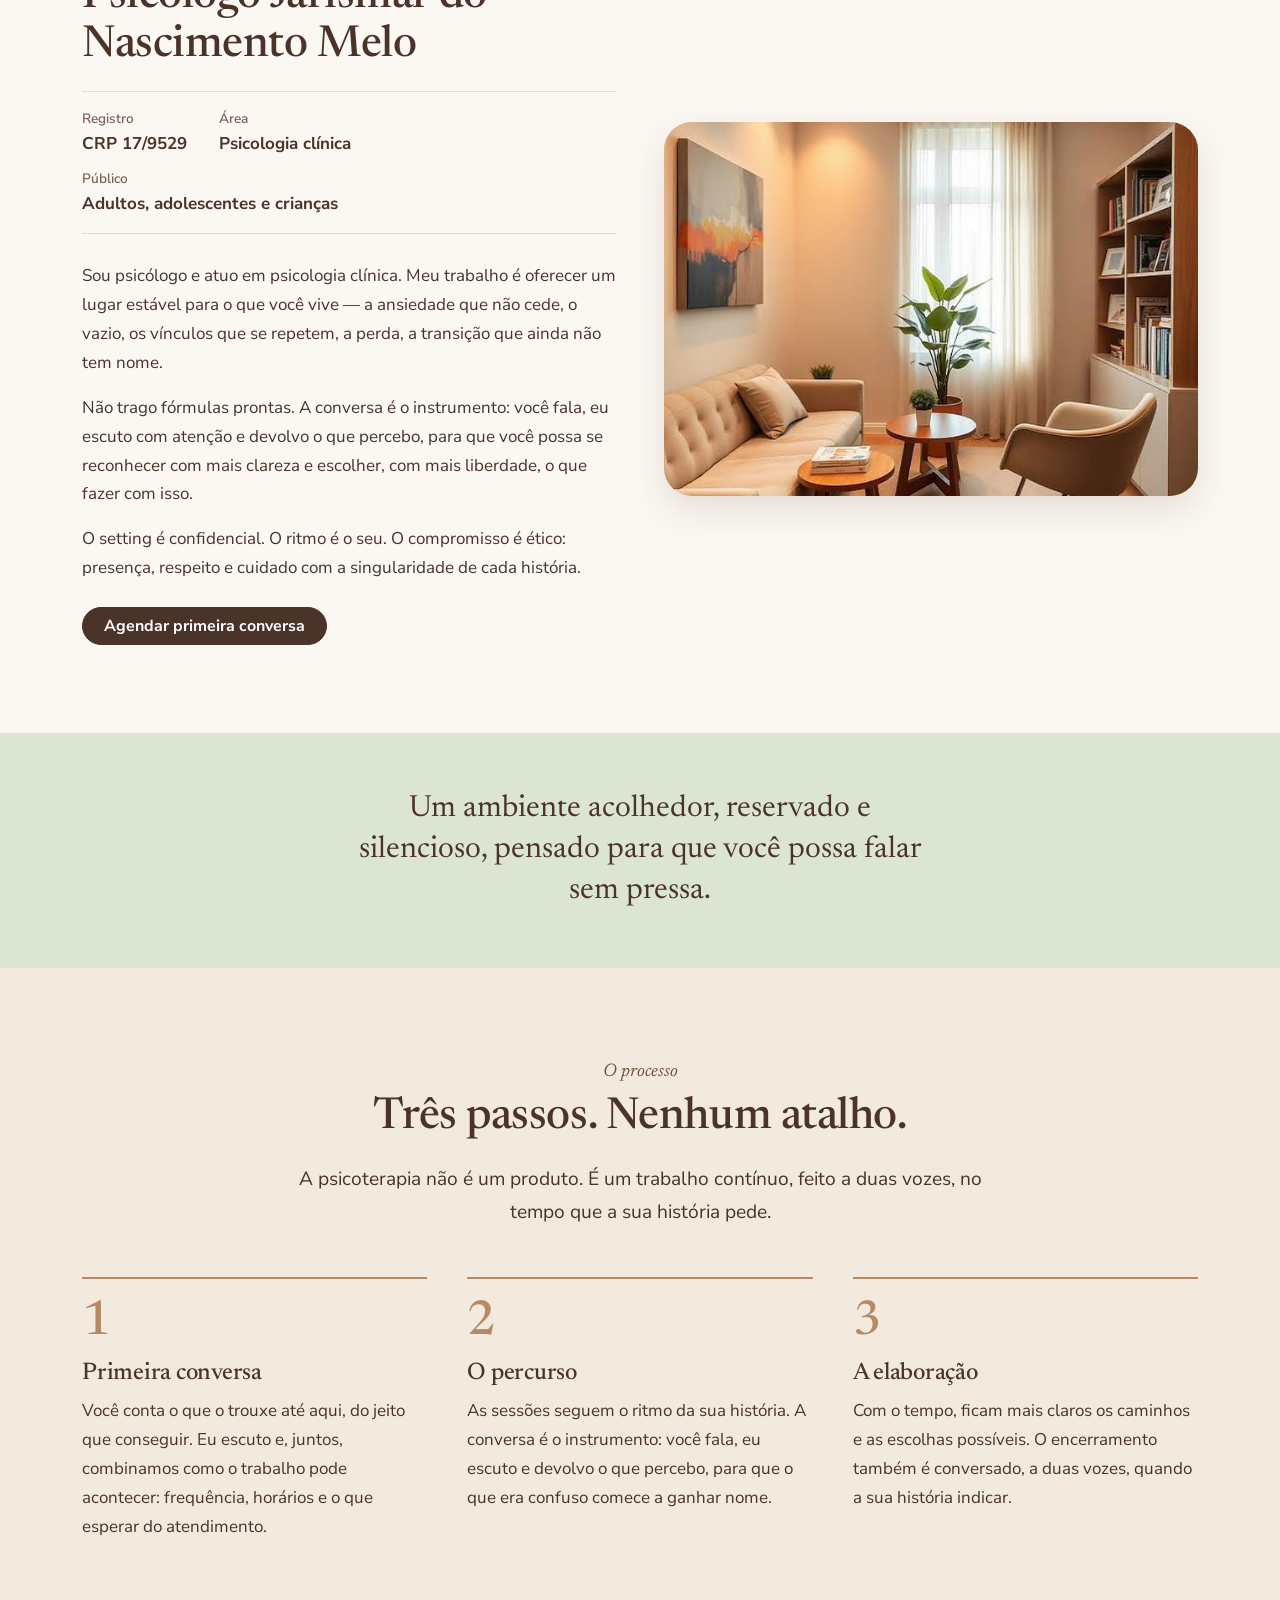
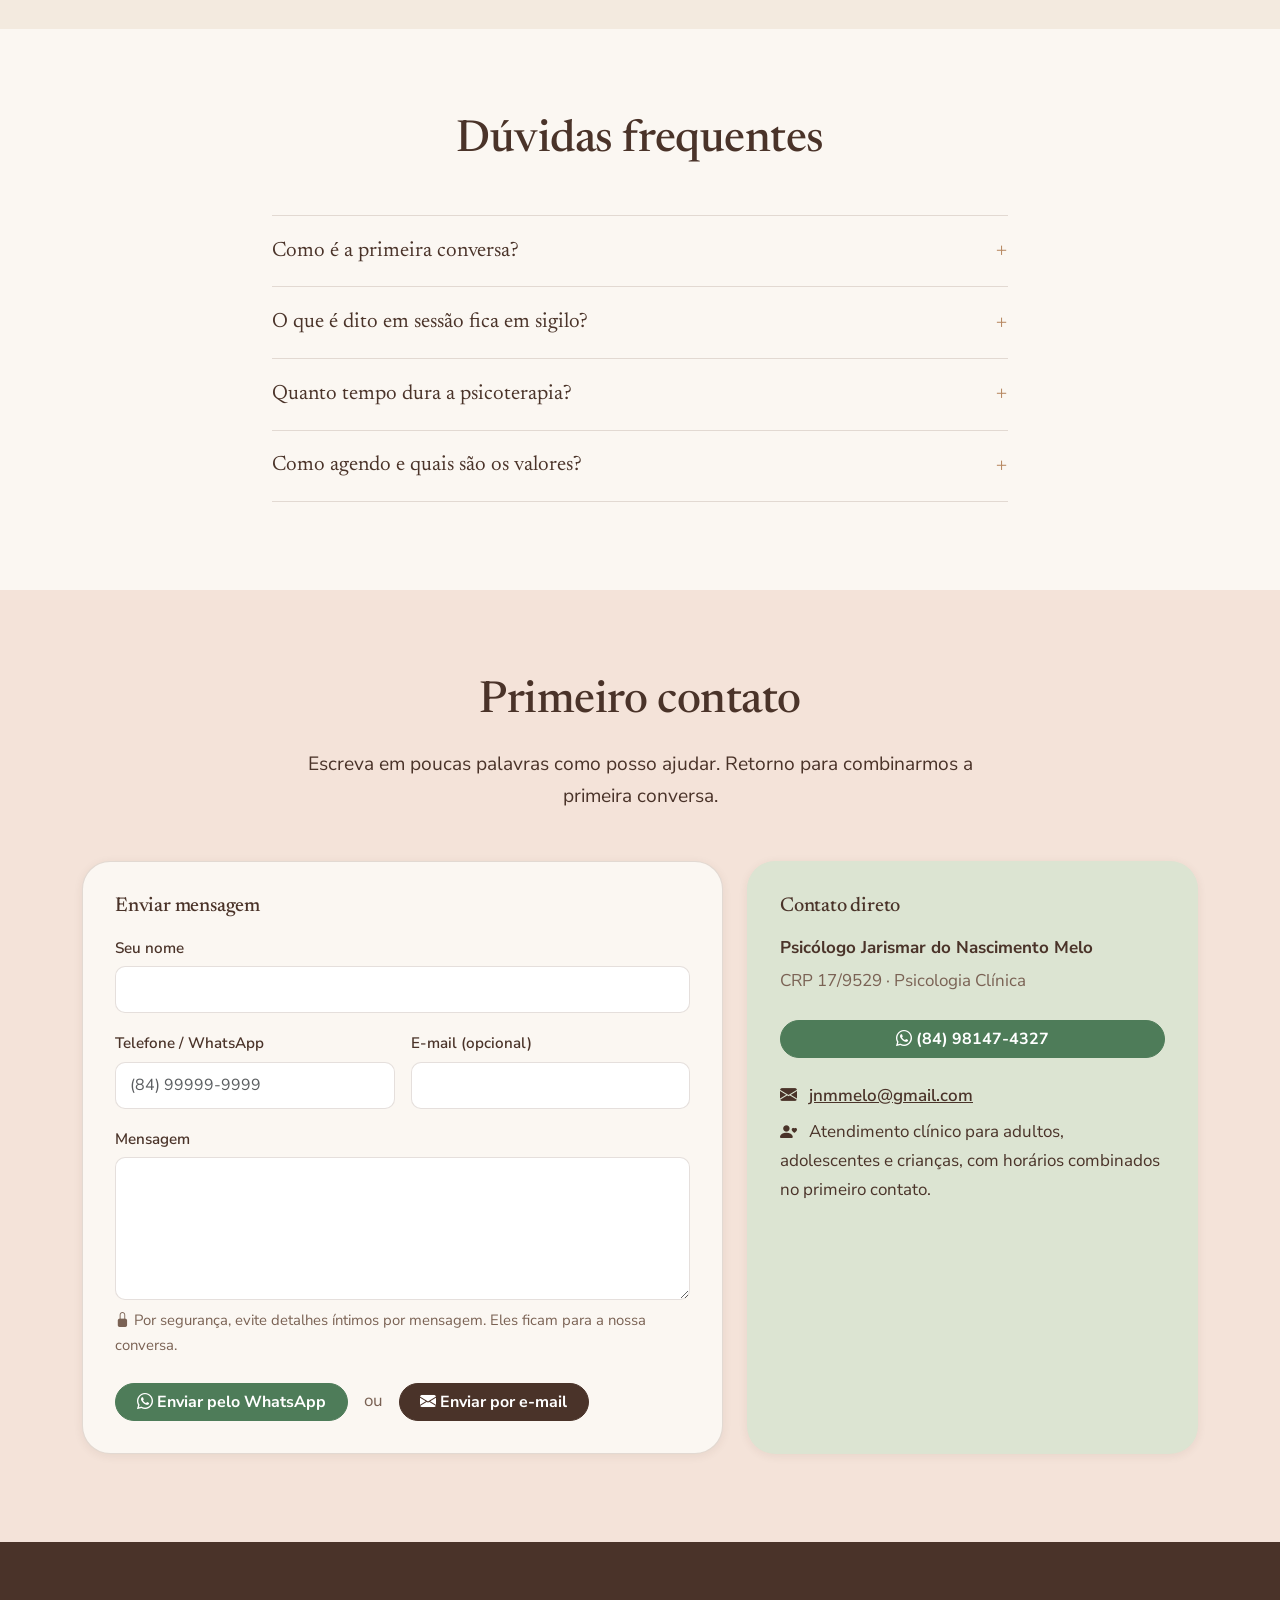
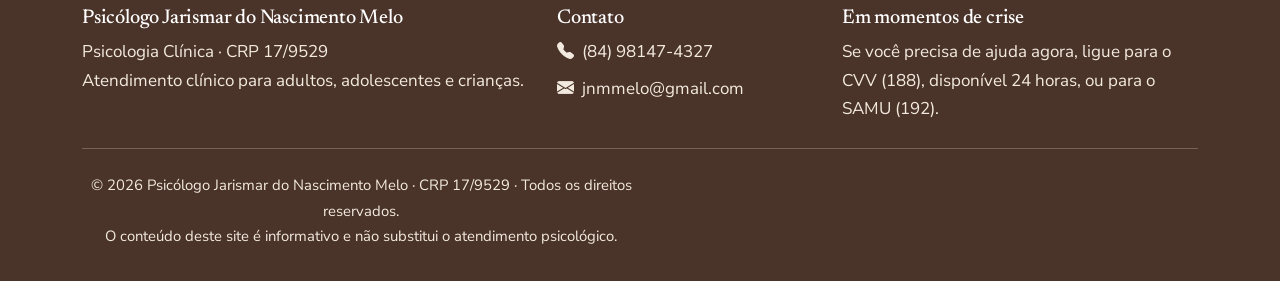
==== commit dd477683: "versão final2" ====
--- a/index.html
+++ b/index.html
@@ -187,7 +187,7 @@
             <dl class="ficha">
               <div><dt>Registro</dt><dd>CRP 17/9529</dd></div>
               <div><dt>Área</dt><dd>Psicologia clínica</dd></div>
-              <div><dt>Público</dt><dd>Adultos</dd></div>
+              <div><dt>Público</dt><dd>Adultos, adolescentes e crianças</dd></div>
             </dl>
             <p>Sou psicólogo e atuo em psicologia clínica. Meu trabalho é oferecer um lugar estável para o que você vive — a ansiedade que não cede, o vazio, os vínculos que se repetem, a perda, a transição que ainda não tem nome.</p>
             <p>Não trago fórmulas prontas. A conversa é o instrumento: você fala, eu escuto com atenção e devolvo o que percebo, para que você possa se reconhecer com mais clareza e escolher, com mais liberdade, o que fazer com isso.</p>
